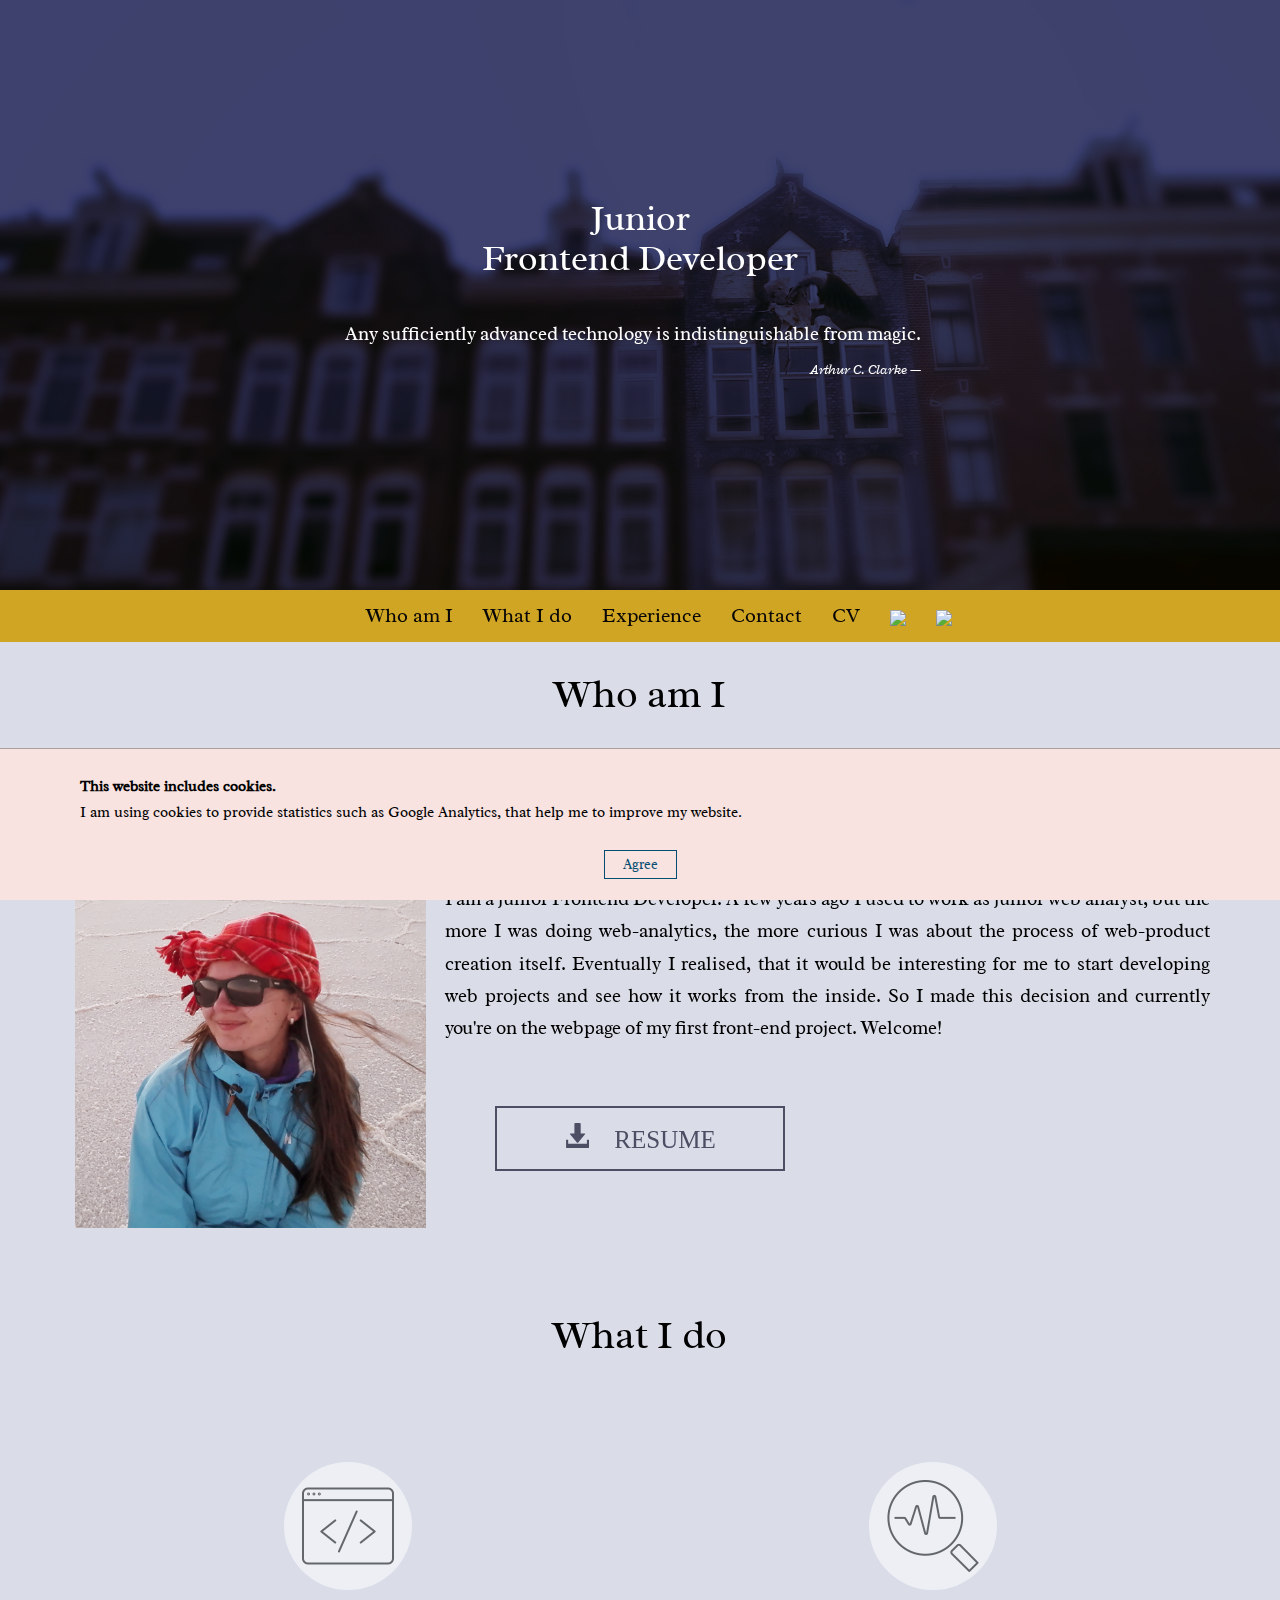
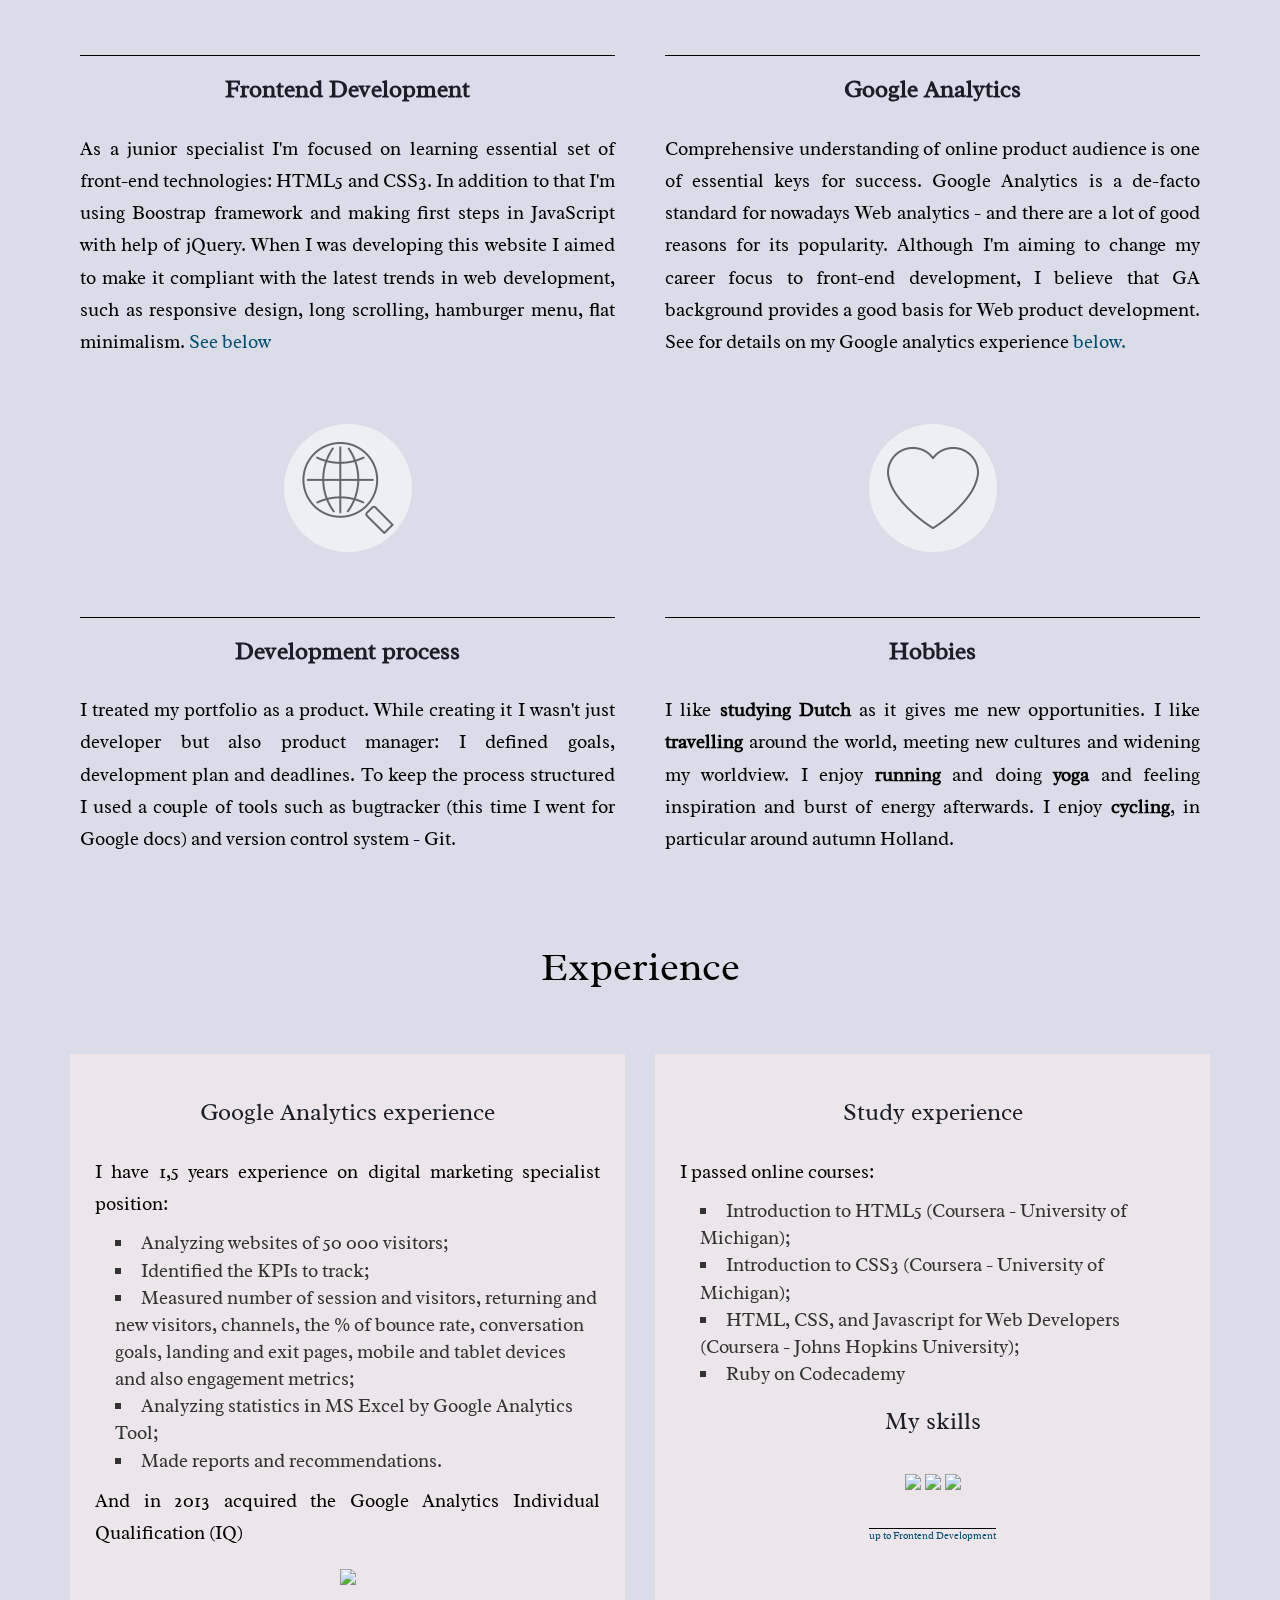
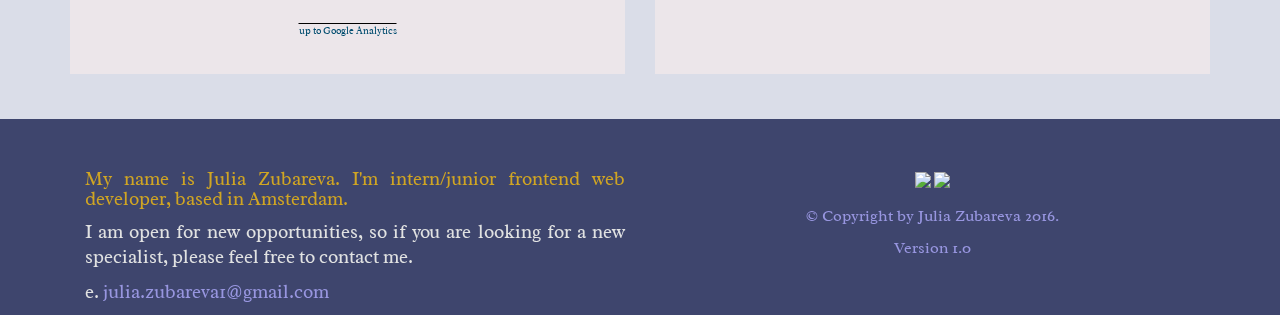
==== index.html @ 54cb864f "Renamed files to index.html and style.css" ====
<!DOCTYPE html>
<html lang="en-US"> 

<head>
  <meta charset="utf-8">
  <meta name="viewport" content="width=device-width, initial-scale=1">
  <meta http-equiv="X-UA-Compatible" content="IE=edge">
  <title>Julia Zubareva</title>
  
   <!-- *Latest compiled and minified CSS*  -->
  <link rel="stylesheet" href="https://maxcdn.bootstrapcdn.com/bootstrap/3.3.7/css/bootstrap.min.css" integrity="sha384-BVYiiSIFeK1dGmJRAkycuHAHRg32OmUcww7on3RYdg4Va+PmSTsz/K68vbdEjh4u" crossorigin="anonymous">
  <link rel="stylesheet" href="https://cdnjs.cloudflare.com/ajax/libs/bootstrap-social/5.0.0/bootstrap-social.css">
  <!-- <link href='https://fonts.googleapis.com/css?family=Sahitya:400,700' rel='stylesheet' type='text/css'> -->
<!--   <link href='https://fonts.googleapis.com/css?family=Handlee' rel='stylesheet' type='text/css'> -->
  <link href='https://fonts.googleapis.com/css?family=Radley' rel='stylesheet' type='text/css'>
<!--   <link href="https://fonts.googleapis.com/css?family=Roboto:300" rel="stylesheet"> -->
<!-- <link href="https://fonts.googleapis.com/css?family=PT+Serif" rel="stylesheet"> -->
  <!-- <link href='https://fonts.googleapis.com/css?family=Crafty+Girls' rel='stylesheet' type='text/css'> -->
  <link rel="stylesheet" href="css/style.css">

  <script src="https://ajax.googleapis.com/ajax/libs/jquery/3.1.1/jquery.min.js"></script>
  <script src="https://maxcdn.bootstrapcdn.com/bootstrap/3.3.7/js/bootstrap.min.js" integrity="sha384-Tc5IQib027qvyjSMfHjOMaLkfuWVxZxUPnCJA7l2mCWNIpG9mGCD8wGNIcPD7Txa" crossorigin="anonymous"></script>

  <script type="text/javascript">
    (function(i,s,o,g,r,a,m){i['GoogleAnalyticsObject']=r;i[r]=i[r]||function(){
    (i[r].q=i[r].q||[]).push(arguments)},i[r].l=1*new Date();a=s.createElement(o),
    m=s.getElementsByTagName(o)[0];a.async=1;a.src=g;m.parentNode.insertBefore(a,m)
    })(window,document,'script','https://www.google-analytics.com/analytics.js','ga');
    ga('create', 'UA-86669331-1', 'auto');
    ga('send', 'pageview');
  </script>

  <!-- Configure sticky header affix -->
  <script type="text/javascript">
    function setAffix() {
      $('#header').affix({
        offset: {
          top: function() {
            return $("#banner").outerHeight(true);
          }
        }
      });
    }

    $(document).ready(function() {
      setAffix();
    });
  </script>
  <script>
    // setting layout columns same height
$(document).ready(function(){
if($(‘#content’).height() > $(‘#sidebar’).height()) {
$(‘#sidebar’).height($(‘#content’).height());
} else {
$(‘#content’).height($(‘#sidebar’).height());
}
});
  </script>
</head>
<body data-spy="scroll" data-target=".navbar-wrapper" data-offset="0">

        <!-- banner start -->

<section class="banner" id="banner">
  <div class="outer-wrapper">
    <div class="inner-wrapper">       
      <img class="face" src="images/IMG_20150320_054854.jpg">
    </div>
    <div class="header-wrapper">
      <h1>Junior<br>Frontend Developer</h1><br>
      <blockquote class="blockquote-reverse">
        <p>Any sufficiently advanced technology is indistinguishable from magic.</p>
        <footer class="qoute"><cite>Arthur C. Clarke</cite></footer>
      </blockquote>
    </div>
  </div>
</div>
</section>

<!--banner end-->
<!--menu start-->
<!-- <nav> -->
<div class="menu navbar-wrapper">
<!-- <div class="container-fluid">
<div class="navwrapper"> -->
  <div class="navbar navbar-inverse" data-spy="affix" id="header">
    <div class="container">
      <div class="navbar-header">
        <button type="menu-button button" class="navbar-toggle" data-toggle="collapse" data-target=".navbar-collapse">
          <span class="icon-bar"></span>
          <span class="icon-bar"></span>
          <span class="icon-bar"></span>
        </button>
        <a class="navbar-brand" href="#aboutme"></a>
      </div> <!-- navbar-header end -->
      <div class="collapse navbar-collapse text-center">
        <ul class="nav navbar-nav">
          <li class="menuItem"><a href="#aboutme">Who am I</a></li>
          <li class="menuItem"><a href="#expertise">What I do</a></li>    
          <li class="menuItem"><a href="#skills">Experience</a></li>
        <!--   <li class="menuItem"><a href="#version">Revision</a></li> -->
          <li class="menuItem"><a href="#contact">Contact</a></li>
          <li class="menuItem"><a target="_blank" href="https://drive.google.com/file/d/0B-wsTDBLFzTGZWhwVUwyWUVBRFE/view?usp=sharing">CV</a></li>
          <li class="menuItem"><a target="_blank" href="https://nl.linkedin.com/in/julia-zubareva-6a508a44"><img src="images/1470757474_LinkedIn_social_media_corporate_logo._16px.png"></a></li>
          <li class="menuItem"><a target="_blank" href="https://www.github.com/JuliaKos"><img src="images/1470757496_Github_social_media_corporate_logo_16px.png"></a></li>
        </ul>
      </div> <!-- collapse navbar-collapse end -->
    </div> <!-- container end -->
  </div> <!-- navbar navbar-inverse end -->
  <div class="container-fluid"></div> 
</div> <!-- menu navbar-wrapper end -->

<!-- </nav> -->
        <!--menu end-->
        <!--about me start-->

<section class="aboutme">
  <div class="container">
    <div><a id="aboutme" name="aboutme"></a></div>
    <div>
      <h2>Who am I</h2>
    </div>
    <div class="row">
      <div class="avatar col-xs-12 col-sm-4 col-md-4 col-lg-4">
        <img src="images/Julia Zubareva_Fotor.jpg" alt="Avatar" class="img-circle topmar">
      <!--  <h3><b>Julia Zubareva</b></h3> -->
      </div> <!-- avatar end -->
      <div class="left col-xs-12 col-sm-12 col-md-12 col-lg-12">
        <div>
          <!-- <h3 class="subHeading"><strong>Junior Frontend Developer</strong></h3> -->
          <div class="none-justify">
            <span class="large-letter">M</span>
            <span class="capital-letter">y name is Julia Zubareva.</span>
            <br>
            <br>
            <p>I am a junior Frontend Developer. A few years ago I used to work as junior web analyst, but the more I was doing web-analytics, the more curious I was about the process of web-product creation itself. Eventually I realised, that it would be interesting for me to start developing web projects and see how it works from the inside. So I made this decision and currently you're on the webpage of my first front-end project.
Welcome!<br></p>
          </div>
        </div>
          <a class="bntDownload glyphicon glyphicon-download-alt" target="_blank" href="https://drive.google.com/file/d/0B-wsTDBLFzTGZWhwVUwyWUVBRFE/view?usp=sharing">&nbsp;Resume</a>
      </div> <!-- summary end -->
    </div> <!-- row end -->
</section> <!-- aboutme end -->

    <!--about me end-->
  <!--   *section skills* -->

<section class="expertise">
<!--   <div class="link"><a id="expertise" name="expertise"></a></div> -->
  <div class="container text-center">
    <div class="link"><a id="expertise" name="expertise"></a></div>
    <div>
    <h2>What I do</h2>
    <!-- <h3>Vision of my life</h3>
     <p>I admire at working in an international community. I haven’t got a clearly decision working in a startup or in a big company, but my aim for today is to take part in an interesting project and to get and improve professional skills with the whole enthusiasm which I save. I have got one life and I want to know more.</p> -->
    </div>
    <div class="expertise row">
      <div class="sidebar col-lg-6 col-md-6 col-sm-6 col-xs-12">
        <div class="introduction">
          <img src="images/WebDevelopment128px.png">
        </div>
        <div class="experticon">
          <h3 id="upDEV"><strong>Frontend Development</strong></h3>
          <p>As a junior specialist I'm focused on learning essential set of front-end technologies: HTML5 and CSS3. In addition to that I'm using Boostrap framework and making first steps in JavaScript with help of jQuery.
          When I was developing this website I aimed to make it compliant with the latest trends in web development, such as responsive design, long scrolling, hamburger menu, flat minimalism.
          <a href="#column2">See below</a></p>
        </div>
      </div>
      <div class="content col-lg-6 col-md-6 col-sm-6 col-xs-12">
        <div id="upGA" class="introduction">
          <img src="images/newexperience-128px.png">
        </div>
        <div class="experticon">
          <h3><strong>Google Analytics</strong></h3>
          <p>Comprehensive understanding of online product audience is one of essential keys for success. Google Analytics is a de-facto standard for nowadays Web analytics - and there are a lot of good reasons for its popularity. Although I'm aiming to change my career focus to front-end development, I believe that GA background provides a good basis for Web product development. See for details on my Google analytics experience<a href="#column1"> below.</a></p>
        </div>
      </div>
      <div class="sidebar col-lg-6 col-md-6 col-sm-6 col-xs-12">
        <div class="introduction">
          <img src="images/seo-7128px.png">
        </div>
        <div class="experticon">
          <h3><strong>Development process</strong></h3>
          <p>I treated my portfolio as a product. While creating it I wasn't just developer but also product manager: I defined goals, development plan and deadlines. To keep the process structured I used a couple of tools such as bugtracker (this time I went for Google docs) and version control system - Git.</p>
        </div>
      </div>
      <div class="content col-lg-6 col-md-6 col-sm-6 col-xs-12">
        <div class="introduction">
          <img src="images/healthcare128px.png">
        </div>
        <div class="experticon">
          <h3><strong>Hobbies</strong></h3>
          <p>
            I like <strong>studying Dutch</strong> as it gives me new opportunities.
            I like <strong>travelling</strong> around the world, meeting new cultures and widening my worldview. 
            I enjoy <strong>running</strong> and doing <strong>yoga</strong> and feeling inspiration and burst of energy afterwards.
            I enjoy <strong>cycling</strong>, in particular around autumn Holland.
        </p>
        </div>
      </div>
    </div>
  </div>
</section>

<section class="courses">
  <div class="container">
    <div class="link"><a id="skills" name="skills"></a>
    </div>
    <div class="">
      <h2>Experience</h2>
    </div>
    <div class="row eq-height">
      <div class="card col-lg-6 col-md-6 col-sm-12 col-xs-12">
        <div class="aims">
          <h3 id="column1">Google Analytics experience</h3>
          <p>I have 1,5 years experience on digital marketing specialist position:</p>
          <ul class="line2">
            <li>Analyzing websites of 50 000 visitors;</li>
            <li>Identified the KPIs to track;</li>
            <li>Measured number of session and visitors, returning and new visitors, channels, the % of bounce rate, conversation goals, landing and exit pages, mobile and tablet devices and also engagement metrics;</li>
            <li>Analyzing statistics in MS Excel by Google Analytics Tool;</li>
            <li>Made reports and recommendations.</li>
          </ul>
          <p>And in 2013 acquired the Google Analytics Individual Qualification (IQ)</p>
          <p class="text-center">
            <img src="images/ga.png" width="64px">
          </p>
          <p class="xx-small text-center"><a href="#upGA">up to Google Analytics</a></p>
        </div> <!-- aims end -->
      </div> 
      <div class="card col-lg-6 col-md-6 col-sm-12 col-xs-12">
        <div class="aims">
          <h3 id="column2">Study experience</h3>
          <p>I passed online courses:</p>
          <ul class="line2"> 
            <li>Introduction to HTML5 (Coursera - University of Michigan);</li>
            <li>Introduction to CSS3 (Coursera - University of Michigan);</li>
            <li>HTML, CSS, and Javascript for Web Developers (Coursera - Johns Hopkins University);</li>
            <li>Ruby on Codecademy</li>
          </ul>
        </div> <!-- aims end -->
        <div class="aims">
          <h3>My skills</h3>
          <p class="text-center">
            <!-- https://www.iconfinder.com/iconsets/logotypes -->
            <img src="images/1479872107_badge-html-5.svg" width="48px">
            <img src="images/1479872130_badge-css-3.svg" width="48px">
            <img src="images/Boostrap_logo.svg" width="48px">
          </p>
        </div> <!-- aims end -->
        <p class="xx-small text-center"><a href="#upDEV">up to Frontend Development</a></p>
      </div> <!-- card end -->
    </div> <!-- *row end -->
  </div>
  <div class="container-fluid">
    <div class="row">

      <div class="col-xs-12">
          <div class="thumbnail">
            <h2 class="slidetitle">For work I use:</h2>
            <div id="myCarousel" class="carousel slide" data-ride="carousel">
                   <!-- Indicators -->
                <ol class="carousel-indicators">
                    <li data-target="#myCarousel" data-slide-to="0" class="active"></li>
                    <li data-target="#myCarousel" data-slide-to="1" class=""></li>
                    <li data-target="#myCarousel" data-slide-to="2" class=""></li>
                    <li data-target="#myCarousel" data-slide-to="3" class=""></li>
                    <li data-target="#myCarousel" data-slide-to="4" class=""></li>
                    <li data-target="#myCarousel" data-slide-to="5" class=""></li>
                    <li data-target="#myCarousel" data-slide-to="6" class=""></li>
                    <li data-target="#myCarousel" data-slide-to="7" class=""></li>
                    <li data-target="#myCarousel" data-slide-to="8" class=""></li>
                    <li data-target="#myCarousel" data-slide-to="9" class=""></li>
                    <li data-target="#myCarousel" data-slide-to="10" class=""></li>
                    <li data-target="#myCarousel" data-slide-to="11" class=""></li>
                    <li data-target="#myCarousel" data-slide-to="12" class=""></li>
                    <li data-target="#myCarousel" data-slide-to="13" class=""></li>
                    <li data-target="#myCarousel" data-slide-to="14" class=""></li>
                </ol>

                   <!-- Wrapper for slides -->
                <div class="carousel-inner" role="listbox">
                  <div class="item">
                    <figure class="figure text-center">
                      <img src="images/1470864860_Google_2015_logo_64px.png" class="figure-img img-fluid">
                      <figcaption class="figure-caption">Search engine</figcaption>
                    </figure>
                  </div>
                <div class="item active">
                      <figure class="figure text-center">
                  <img src="images/1470864816_google-drive_48px.png"  class="figure-img img-fluid">
                  <figcaption class="figure-caption">Google drive</figcaption>
                  </figure>
                </div>
                <div class="item">
                      <figure class="figure text-center">
                  <img src="images/1470865209_android_robot_mobile_mood_emoji_happy_joke_tounge_64px.png"  class="figure-img img-fluid">
                  <figcaption class="figure-caption">Responsible Development</figcaption>
                  </figure>
                </div>
                <div class="item">
                    <figure class="figure text-center">
                      <img src="images/1470864947_5343_-_Google_Chrome_64px.png" class="figure-img img-fluid">
                      <figcaption class="figure-caption">Main Browser</figcaption>
                    </figure>
                  </div>
                  <div class="item">
                    <figure class="figure text-center">
                      <img src="images/1470865352_coursera-2048-black._64px.png">
                      <figcaption class="figure-caption">Coursera</figcaption>
                    </figure>
                  </div>
                  <div class="item">
                    <figure class="figure text-center">
                      <img src="images/1470865589_codecademy-2048-black_64px.png" class="figure-img img-fluid">
                      <figcaption class="figure-caption">Codecademy</figcaption>
                    </figure>
                  </div>
                  <div class="item">
                    <figure class="figure text-center">
                      <img src="images/1470865635_5392_-_W3C_64px.png" class="figure-img img-fluid">
                      <figcaption class="figure-caption">W3C</figcaption>
                    </figure>
                  </div>
                  <div class="item">
                    <figure class="figure text-center">
                      <img src="images/1470864385_github_64.png" class="figure-img img-fluid">
                      <figcaption class="figure-caption">GitHub</figcaption>
                    </figure>
                  </div>
                  <div class="item">
                    <figure class="figure text-center">
                      <img src="images/1470866863_5362_-_Microsoft_Messenger_64px.png" class="figure-img img-fluid">
                      <figcaption class="figure-caption">Slack</figcaption>
                    </figure>
                  </div>
                  <div class="item">
                    <figure class="figure text-center">
                      <img src="images/1470757248_5370_-_Meetup_64.png" class="figure-img img-fluid">
                      <figcaption class="figure-caption">IT Meetups</figcaption>
                    </figure>
                  </div>
                  <div class="item">
                    <figure class="figure text-center">
                      <img src="images/1470866731_5333_-_Stackoverflow_64.png" class="figure-img img-fluid">
                      <figcaption class="figure-caption">Stackoverflow</figcaption>
                    </figure>
                  </div>
                  <div class="item">
                    <figure class="figure text-center">
                      <img src="images/1470864168_social_windows_button_64px.png" class="figure-img img-fluid">
                      <figcaption class="figure-caption">OS Windows 7</figcaption>
                    </figure>
                  </div>
                  <div class="item">
                    <figure class="figure text-center">
                      <img src="images/1470939664_sublime-text_64px.png" class="figure-img img-fluid">
                      <figcaption class="figure-caption">Sublime</figcaption>
                    </figure>
                  </div>
                  <div class="item">
                    <figure class="figure text-center">
                      <img src="images/1470939773_genius_64px.png" class="figure-img img-fluid">
                      <figcaption class="figure-caption">Atom</figcaption>
                    </figure>
                  </div>
                  <div class="item">
                    <figure class="figure text-center">
                      <img src="images/1470973651_social_iconfinder+64px.png" class="figure-img img-fluid">
                      <figcaption class="figure-caption">Iconfinder</figcaption>
                    </figure>
                  </div>
              </div> <!-- Wrapper for slides end -->
              

                <!-- Left and right controls -->
                <a class="left carousel-control " href="#myCarousel" role="button" data-slide="prev">
                    <span class="glyphicon glyphicon-chevron-left text-dander" aria-hidden="true"></span>
                    <span class="sr-only">Previous</span>
                </a>
                <a class="right carousel-control" href="#myCarousel" role="button" data-slide="next">
                    <span class="glyphicon glyphicon-chevron-right" aria-hidden="true"></span>
                    <span class="sr-only">Next</span>
                </a>
              </div> <!-- carousel slide end -->
        </div><!-- thumbnail end -->
        </div>
  </div>
    </div>
  </div> <!-- container end -->
  <a id="experience" name="experience"></a>
</section>

<!-- *END SKILLS* -->
<!-- *WORK EXPERIENCE* -->

<section class="work">
  <div class="container">
    <div class="">
      <h2>Timeline</h2>
    </div> <!-- *page-header text-center* -->
    <div class="row center">
      <div class="tablet col-sm-10 col-md-10 col-md-offset-1">
        <ul class="timeline">
          <li class="open">
            <div class="timeline-date"><p>2012</p>
            </div>
            <div class="circle">
            </div>
            <div class="data">
          <details>
          <summary>
            <div class="timeline-title">
              <p>Title</p>
              <p class="glyphicon glyphicon-time"><small class="text-muted">August 2011</small></p>
            </div>
          </summary>
            <div class="text row open">
              <div class="">
                <p>Lorem ipsum dolor sit amet, consectetur adipiscing elit. Duis pharetra varius quam sit amet vulputate. 
                    Quisque mauris augue, molestie tincidunt condimentum vitae, gravida a libero. Aenean sit amet felis 
                    dolor, in sagittis nisi. Sed ac orci quis tortor imperdiet venenatis. Duis elementum auctor accumsan. 
                    Aliquam in felis sit amet augue.</p>
              </div> <!-- col-md-10 end -->
            </div> <!-- text row open end -->
          </details>
        </div>
          </li>
          <li class="open">
            <div class="timeline-date"><p>2013</p>
            </div>
            <div class="circle">
            </div>
            <div class="data">
          <details>
          <summary>
            <div class="timeline-title">
              <p>Title</p>
              <p class="glyphicon glyphicon-time"><small class="text-muted">August 2011</small></p>
            </div>
          </summary>
            <div class="text row open">
              <div class="">
                <p>Lorem ipsum dolor sit amet, consectetur adipiscing elit. Duis pharetra varius quam sit amet vulputate. 
                    Quisque mauris augue, molestie tincidunt condimentum vitae, gravida a libero. Aenean sit amet felis 
                    dolor, in sagittis nisi. Sed ac orci quis tortor imperdiet venenatis. Duis elementum auctor accumsan. 
                    Aliquam in felis sit amet augue.</p>
              </div> <!-- col-md-10 end -->
            </div> <!-- text row open end -->
          </details>
        </div>
          </li>
          <li class="open">
            <div class="timeline-date"><p>2014</p>
            </div>
            <div class="circle">
            </div>
            <div class="data">
          <details>
          <summary>
            <div class="timeline-title">
              <p>Lorem ipsum</p>
              <p class="glyphicon glyphicon-time"><small class="text-muted">1 year and 6 months</small></p>
            </div>
          </summary>
            <div class="text row open">
              <div class="">
                <p>Lorem ipsum dolor sit amet, consectetur adipiscing elit. Duis pharetra varius quam sit amet vulputate. 
                    Quisque mauris augue, molestie tincidunt condimentum vitae, gravida a libero. Aenean sit amet felis 
                    dolor, in sagittis nisi. Sed ac orci quis tortor imperdiet venenatis. Duis elementum auctor accumsan. 
                    Aliquam in felis sit amet augue.
                </p>
              </div> <!-- col-md-10 end -->
            </div> <!-- text row open end -->
          </details>
        </div>
          </li>
          <li class="open">
            <div class="timeline-date"><p>2015</p>
            </div>
            <div class="circle">
            </div>
            <div class="data">
          <details>
          <summary>
            <div class="timeline-title">
              <p>Title</p>
              <p class="glyphicon glyphicon-time"><small class="text-muted">August 2011</small></p>
            </div>
          </summary>
            <div class="text row open">
              <div class="">
                <p>Lorem ipsum dolor sit amet, consectetur adipiscing elit. Duis pharetra varius quam sit amet vulputate. 
                    Quisque mauris augue, molestie tincidunt condimentum vitae, gravida a libero. Aenean sit amet felis 
                    dolor, in sagittis nisi. Sed ac orci quis tortor imperdiet venenatis.Duis elementum auctor accumsan. 
                    Aliquam in felis sit amet augue.</p>
              </div> <!-- col-md-10 end -->
            </div> <!-- text row open end -->
          </details>
        </div>
          </li>
        </ul>
      </div> <!-- col-md-10 col-md-offset-1 end -->
    </div> <!-- row end-->
  </div>  <!-- container end     -->  
</section> <!-- work end -->



<!-- SECTION WORK END -->
<!-- VERSION 1.0 -->

<section class="version">
  <div class="container">
    <div class="link"><a id="version" name="version"></a></div>
    <div class="">
      <h2>Road map</h2>
    </div>
    <div class="row">
      <div class="clearfix col-lg-6 col-md-6 col-sm-12 col-xs-12">
        <div class="">
          <h3>My plan to the nearest versions:</h3>
        </div>
        <div class="">
            <ul class="line1">
              &nbsp;<li>To make full-screen responsive background image;</li></ul>
            <ul class="line1">
              &nbsp;<li>To fix the menu in the mobile and tablet devices:</li></ul>
            <ul class="line2">
              &nbsp;<li>the button should be stay on the top of the page but the line of the menu after top background image should be removed;</li>
              <li>to make full-screen navigation scope after selecting 'menu' button;</li>
              <li>after selecting 'menu'button it should be toggled on another sign (for example, christcross - http://www.w3schools.com/);</li>
              <li>the scrolling of all sections should be changed:</li>
              <li>the whole sections can be scrolled on the one fixed full-screen background;&nbsp;or&nbsp;</li></ul>
        </div>
      </div> <!-- clearfix end -->
      <div class="clearfix col-lg-6 col-md-6 col-sm-12 col-xs-12">
        <div>
            <ul class="line2"></li>to remove the scroll of sections and make one section-one color;</li></ul>
            <ul>
              <li class="line1">To make every section fixed on there own place with inside scrolling (the quantities of the text is more then fullscreen section). And after that the toggle to another section will be only after the section over;</li></ul>
            <ul>
              <li class="line1">To make one version without using Bootstrap;</li></ul>
            <ul>
              <li class="line1">To find comfort colors of the page;</li>
            </ul>
        </div> <!-- aims end -->
      </div> <!-- clearfix end -->
    </div> <!-- *row end -->
  </div> <!-- container end -->
</section> <!-- version end -->

<!-- VERSION END -->
<!-- FOOTER START -->

<!-- <footer>
  <div class="container">
    <div class=""> 
      <h2 id="contact"><a name="contact"></a></h2> 
    </div>
    <div class="row follow-me text-center">                    
      <ul class="follow">
        <li class="social"><a target="_blank" href="https://nl.linkedin.com/in/julia-zubareva-6a508a44"><img src="images/1479501584_social_media_logo_linkedin.png"></a></li>
        <li class="social"><a target="_blank" href="https://www.github.com/JuliaKos"><img src="images/1479501615_social_media_logo_github.png"></a></li>
      </ul>
    </div>
  <div class="footertext text-center">
    <span>&copy; Copyright by Julia Zubareva 2016<br></span>
    <span>Version 1.0</span>
  </div>
  </div>
</footer> -->

<footer>
  <div class="container">
    <a id="contact" name="contact"></a>
    <div class="about col-xs-12 col-md-6 col-lg-6">
      <h4>My name is Julia Zubareva. I'm intern/junior frontend web developer, based in Amsterdam.</h4>
        <p>I am open for new opportunities, so if you are looking for a new specialist, please feel free to contact me.</p>
        <p>e. <a href="mailto:julia.zubareva1@gmail.com">julia.zubareva1@gmail.com</a><br></p>
    </div>
    <div class="row text-center follow-me col-xs-12 col-md-6 col-lg-6">                    
      <ul class="follow">
        <li class="social"><a target="_blank" href="https://nl.linkedin.com/in/julia-zubareva-6a508a44"><img src="images/1479501584_social_media_logo_linkedin.png"></a></li>
        <li class="social"><a target="_blank" href="https://www.github.com/JuliaKos"><img src="images/1479501615_social_media_logo_github.png"></a></li>
      </ul>
          <p class="text-center"><small>&copy; Copyright by Julia Zubareva 2016.<br>Version 1.0</small></p>
    </div>
  </div>
</footer>
    <!--footer end-->

<div class="cookie_message">
  <div class="container">
    <div class="cookie row">
      <div class="col12">
       <!--  <a class="buttonGA">Agree</a> -->
        <p class="textcookie"><strong>This website includes cookies.</strong><br>I am using cookies to provide statistics such as Google Analytics,  that help me to improve my website.</p>
      </div>
      <div class="buttoncookie text-center">
        <a class="buttonGA">Agree</a>
      </div>
    </div> <!-- cookie row end -->
  </div><!--  container end -->
</div> <!-- cookie_message end -->

<script type="text/javascript">
  function setCookie(cname, cvalue, exdays) {
    var d = new Date();
    d.setTime(d.getTime() + (exdays * 24 * 60 * 60 * 1000));
    var expires = "expires="+ d.toUTCString();
    document.cookie = cname + "=" + cvalue + ";" + expires + ";path=/";
  }

  function getCookie(cname) {
    var name = cname + "=";
    var ca = document.cookie.split(';');
    for(var i = 0; i <ca.length; i++) {
        var c = ca[i];
        while (c.charAt(0)==' ') {
            c = c.substring(1);
        }
        if (c.indexOf(name) == 0) {
            return c.substring(name.length,c.length);
        }
    }
    return "";
  }

  if (getCookie("hideDisclaimer") == "true") {
    $(".cookie_message").hide();
  }
 
  $(".buttonGA").on('click', function() {
    var cookieMessage = $('.cookie_message');
    cookieMessage.hide();
    setCookie("hideDisclaimer", true, 365 * 3);
  });

  $(".nav a").click(function () {
    $('.navbar-collapse').collapse('hide');
});
</script>

</body>
</html>
---- css/style.css ----
body {
    margin: 0px;
/*	font-family: 'Sahitya', serif;*/
/*    font-family: 'Handlee', cursive;*/
   font-family: 'Radley', serif;
 /*  font-family: 'Roboto', sans-serif;*/
 /*  font-family: 'PT Serif', serif;*/
/*font-family: 'Crafty Girls', cursive;*/
	/*position: relative;*/
     /*-ms-overflow-style: none;  // IE 10+
    overflow: -moz-scrollbars-none;  // Firefox
 */
  
}

section{
  
    height: 100%;
    background:#dadde8;
 }

.aboutme{
    padding-top: 30px;
}

p{
    line-height: 1.7;
    font-size: 19px;
    color: #000000;
    text-align:justify;
}


*{
	margin:0px;
	box-sizing: border-box;
}

.link{
    display:flex;
    height:80px;
}

.banner{
    padding:0px;
}

.outer-wrapper{
	overflow: hidden;
    margin: 0px auto;
    /*background: #CACACA;*/
/*    background-color: #b13228;
*/  background-color: #3e456d;
    background-size: contain;
    background-repeat: no-repeat;
    position: relative;
    padding:0px;
    display:table;
    width:100%;
}

.inner-wrapper{
    background-repeat: no-repeat;
    background-size: contain;
    width: 100%;
    mix-blend-mode: multiply;
}

.header-wrapper{
    color:#FFFFFF;
    margin: 0px;
    padding:10px;
    color: #FFFFFF;
    position: absolute;
    text-align: center;
    top: 50%;
    left: 50%;
    margin-right: -20%;
    transform: translate(-50%, -50%);
}

.header-wrapper p{
    color: #FFFFFF;
}

.qoute{
    color:#FFFFFF;
    background: transparent;
}

.blockquote-reverse{
    border-right:none;
}

.face{
    width: 100%;
}

h1{
    text-align: center;
}

h2{
    display: table;
    padding-bottom: 50px;
    margin: 0px auto;
    color: #000;
    font-size: 40px;
}

h3{
    margin-bottom: 30px;
    text-align: center;
    color: #1c1d27;
}

/*Bootstrap has another *a* color*/
a {
    color: #034e70;
    font-weight: 500;
}

.menu {
    margin-top: 0px;
    position: static;
    left: 0px;
    right: 0px;
}

.navbar-inverse {
    border-radius: 0%;
    border-color: #d0a523;
    background-color: #d0a523;
    }

.navbar-inverse .navbar-nav>.active>a, .navbar-inverse .navbar-nav>.active>a:focus, .navbar-inverse .navbar-nav>.active>a:hover{
    background-color:#3e456d;
    opacity:0.9;
    color:#FFFFFF;
}

.navbar-inverse .navbar-nav>li>a {
    color:#080606;
    font-size: 20px;
}

.navbar-wrapper{
    position: relative;
    top: 0px;
    z-index: 15;
    margin-left:0px;
    margin-right: 0px;
}

.navbar-nav {
    float: right;
    line-height: 1.3em;
    font-size: 17px;
}

.navbar-inverse .navbar-collapse{
    margin-right: 20%;
    border-color:transparent;

}

.nav>li {  /*Bootstrap*/
    top:13%; 
}

.menuItem{
    word-spacing: 20%;
}

ul.nav{
    text-align: center;
}

.affix{
    top: 0;
    width: 100%;
    transform: translate3d(0,0,0);
}

.affix + .container-fluid {
    padding-top: 50px; 
    display: block;
}

.navbar{
	margin-bottom: 0px;
}

/*navbar end*/

.subHeading{
    text-align: center;
}

.large-letter{
    font-size:3.1em;
    color:#b81527;
}

.none-justify{
    text-align: initial;
    margin-bottom: 60px;
}

.capital-letter{
    text-transform: uppercase;
    font-weight: 800;
}

.left{
    float: none;
    font-size: 20px;
    padding-left: 15px; 
}

.avatar{
    top: 25px;
    text-align: center;
    padding:0px;
}

.img-circle{
	width: 90%;	
    border-radius: 0%;
    padding-bottom: 30px; 
}

/*Button Start*/

.bntDownload {
    padding: 16px 2px;
    margin-top: 40px;
    text-align:center;
    display:block;
    height: 65px;
    width: 290px;
    cursor:pointer;
    font-size:25px;
    border: 2px solid #4c4e64;
    text-transform: uppercase;
    -webkit-transition: background 0.05s linear;
    -moz-transition: background 0.05s linear;
    -o-transition: background 0.05s linear;
    transition: background 0.05s linear;
    background-size:1px 200px;
    transition: all .05s linear;
    margin: 0 auto;
    color: #4c4e64;
}

.bntDownload:active {
  border-color: #338eB0;
}

a:hover {
    text-decoration: none;
}

a:focus {
    text-decoration: none;
}

/**Button End**/
/*Expertise start*/


.introduction{
    display: inline-block;
/*    background-color: #e8a872;
    background-color: #f18563;*/
    background-color: #f6f8fb;
    border-radius: 50%;
    margin: 55px;
    opacity: 0.7;
}

.experticon{
    border-top: 1px solid #000;
    margin: 10px;
}

/*Expertise END*/
/*Skills-courses starts*/

.courses{
    overflow: hidden;
    padding-bottom: 30px;
}

.card{
    margin: 15px;
    padding: 25px;
    background: rgba(246, 235, 235, 0.64);
}

.ga-QI{
    margin-left: 40px;
}

.eq-height {
  display: -webkit-box;
  display: -webkit-flex;
  display: -ms-flexbox;
  display: flex;
  flex-direction: row;
}

/*Road map starts*/
.version{
    display: none;
    font-size: 20px;
    background: linear-gradient(to bottom, rgba(63, 85, 139, 0.2), #e2e2e2 );
}

.line2{
    list-style-type: square;
    list-style-position:inside;
    padding-left: 20px;
    font-size: 19px;
}

.line1{
    list-style-type: circle;
    list-style-position:outside;
    padding-left: 20px;
}

.xx-small{
    font-size: 10px;
    text-decoration: overline;
    padding-top: 20px;
}

.work{
    background: linear-gradient(to bottom, rgba(63, 85, 139, 0.2), #686666);
    margin:0px;
    width: 100%;
    display: none; 
}

.thumbnail{
    background:none;
    border:none;
    padding:0px;
}

figure{
    height:220px;
    width:220px;
    margin:0 auto;
}

figure img{
    width: 50%;
    height: 50%;
}

.container-fluid{
    padding:0px;
    display: none;
}

.carousel-control.right{
    background-image: none;
}

.carousel-control.left{
    background-image: none;
}

.carousel-indicators{
    font-size: 2px;
    z-index: 1;
}

.slidetitle{
    margin-top: 70px;
}

/*ROAD MAP END*/
/*START TINMELINE*/

.timeline {
    list-style: none;
    padding: 1px 0;
    margin-left: 100px;
}

ul.timeline li .timeline-date {
    float: left;
    padding: 10px 15px 10px 10px;
    margin-top: 10px;
    margin-left: -115px;
    font-size: 15px;
    width: 110px;
    text-align: center;
    /*background: #4da199; */
    background: linear-gradient(to bottom, #17aa9d, rgba(23, 170, 157, 0.61));
    color: #fff;
}

ul{
    list-style-type: none;
}

ul.timeline li .circle {
    float: left;
    margin: 20px 0;
    margin-left: -14px;
    width: 20px;
    height: 20px;
    border: 4px solid #FFFFFF;
    border-radius: 50%;
    background-color: #d5d5d5;
    list-style-type: none;
}

.text-muted{
    color: #fed14b;
}

ul.timeline li .data {
    background: rgba(19, 152, 148, 0.36);
    margin: 10px 0px 10px 20px;
    border-left: 10px solid;
    padding: 18px 20px;
    font-size: 16px;
    -webkit-box-shadow: 0px 3px 3px -3px solid #ccc;
    box-shadow: 0px 3px 3px -3px solid #ccc;
    border-radius: 3px;
    border-left-color: #fed14b; 
}
.timeline-title{
    padding-left: 20px;
    font-weight: bold;
}
ul.timeline li .data .timeline-title {
    cursor: pointer;
    color: #777;
    font-size: 18px;
}
ul.timeline li .data .text {
  /*  display: none;*/
    margin-top: 15px;
    font-size: 14px;
}
ul.timeline li.open:hover .circle {
    background-color: rgb(233, 125, 100);
    box-shadow: 0px 2px 6px -3px rgba(68, 68, 68, 0.5);
}
/*END TIMELINE*/

/* FOOTER*/

footer {
    background: linear-gradient(to bottom, rgba(19, 152, 148, 0.36), #17aa9d);
    background: #3e456d;

}

footer div{
    padding-top: 20px;
}

.about h4{
    color:rgb(208, 165, 35);
    font-size: 19px;
    text-align: justify;
}

.about{
    float: left;
}

.about a{
    color: #9896e0;
}

.about p{
    color:#e1e2e2;
    line-height: 25px;
}
.follow-me{
    float: right;
    list-style-type:none;
    padding-bottom: 15px;
    padding-left: 0px;
    margin-top: 10px;
}

.social{
    display: inline-block;
}

.follow-me p{
    color: #9896e0;
}

.follow{
    padding-left: 0px;
}

   
/**END FOOTER**/

/***COOKIE_MESSAGE START***/

.cookie_message {
    background-color: #f9e3e1;
    border-top: 1px solid rgba(0,0,0,0.3);
    position: fixed;
    padding: 5px 25px 5px 25px;
    bottom: 0;
    width: 100%;
    z-index: 999999999;
}

.cookie_message .button {
    margin: 0 0 10px 10px;
}

.textcookie{
    font-size:15px;
}

.cookie{
    margin:20px 10px;
}

.buttonGA{
    font-size: 14px;
    padding: 5px 18px;
    margin: 5px 0px;
/*    float: right;*/
    background: transparent;
    border: 1px solid;
}

.buttoncookie{
    margin-top: 30px;
}

.cookie_message::after{
    visibility: none;
}

/********** Medium devices only **********/

@media screen and (min-width: 768px) and (max-width: 1199px) {

.tablet{
    margin-left: 9%;
}

.navbar-inverse .navbar-collapse {
    margin-right: 0%;
    transform: translate(-5%, 0%);
    width: 770px;
}
}

/********** Extra small devices only **********/
@media screen and (max-width: 767px) {

.header-wrapper p{
    font-size:10px;
    margin-top:-10px;
}

h1{
    bottom: 65%;
    left: 50%;
    font-size: 15px;
}

.navbar-inverse{
    background-color: transparent;
    border-color: transparent;
}

.navbar-wrapper{
    position:absolute;
}

.navbar-collapse ul{
    position: fixed;
    margin: 0px auto;
    height: 100vh;
    width:100%;
    border:none;
    background: #f18563;
/*    background: linear-gradient(to bottom, #034e70, #17aa9d);
*/}

.navbar-toggle {
    position: fixed;
    top: 0px;
    right: 0px;    
    background-color: #333;
    border-radius: 4px;
}

.navbar-nav{
    width: 100%;
    left: 0;
    background: #eeeeee;
}


.eq-height{
    display: table-cell;
}

.card{
    margin:0px 0px 15px 0px;
}

.subHeading{
    margin-top: 20px;
}

ul.timeline li .timeline-date{
    margin-left: 0px;
}

.timeline{
    margin-left: 0px;
}
}


@media screen and (max-width: 767px) and (min-width: 480px){

.avatar{
        width: 33%;
}
}


/**Super extra small devices Only (e.g. iPhone 4)**/
@media screen and (max-width: 479px){
    h1{
    bottom: 55%;
}
}
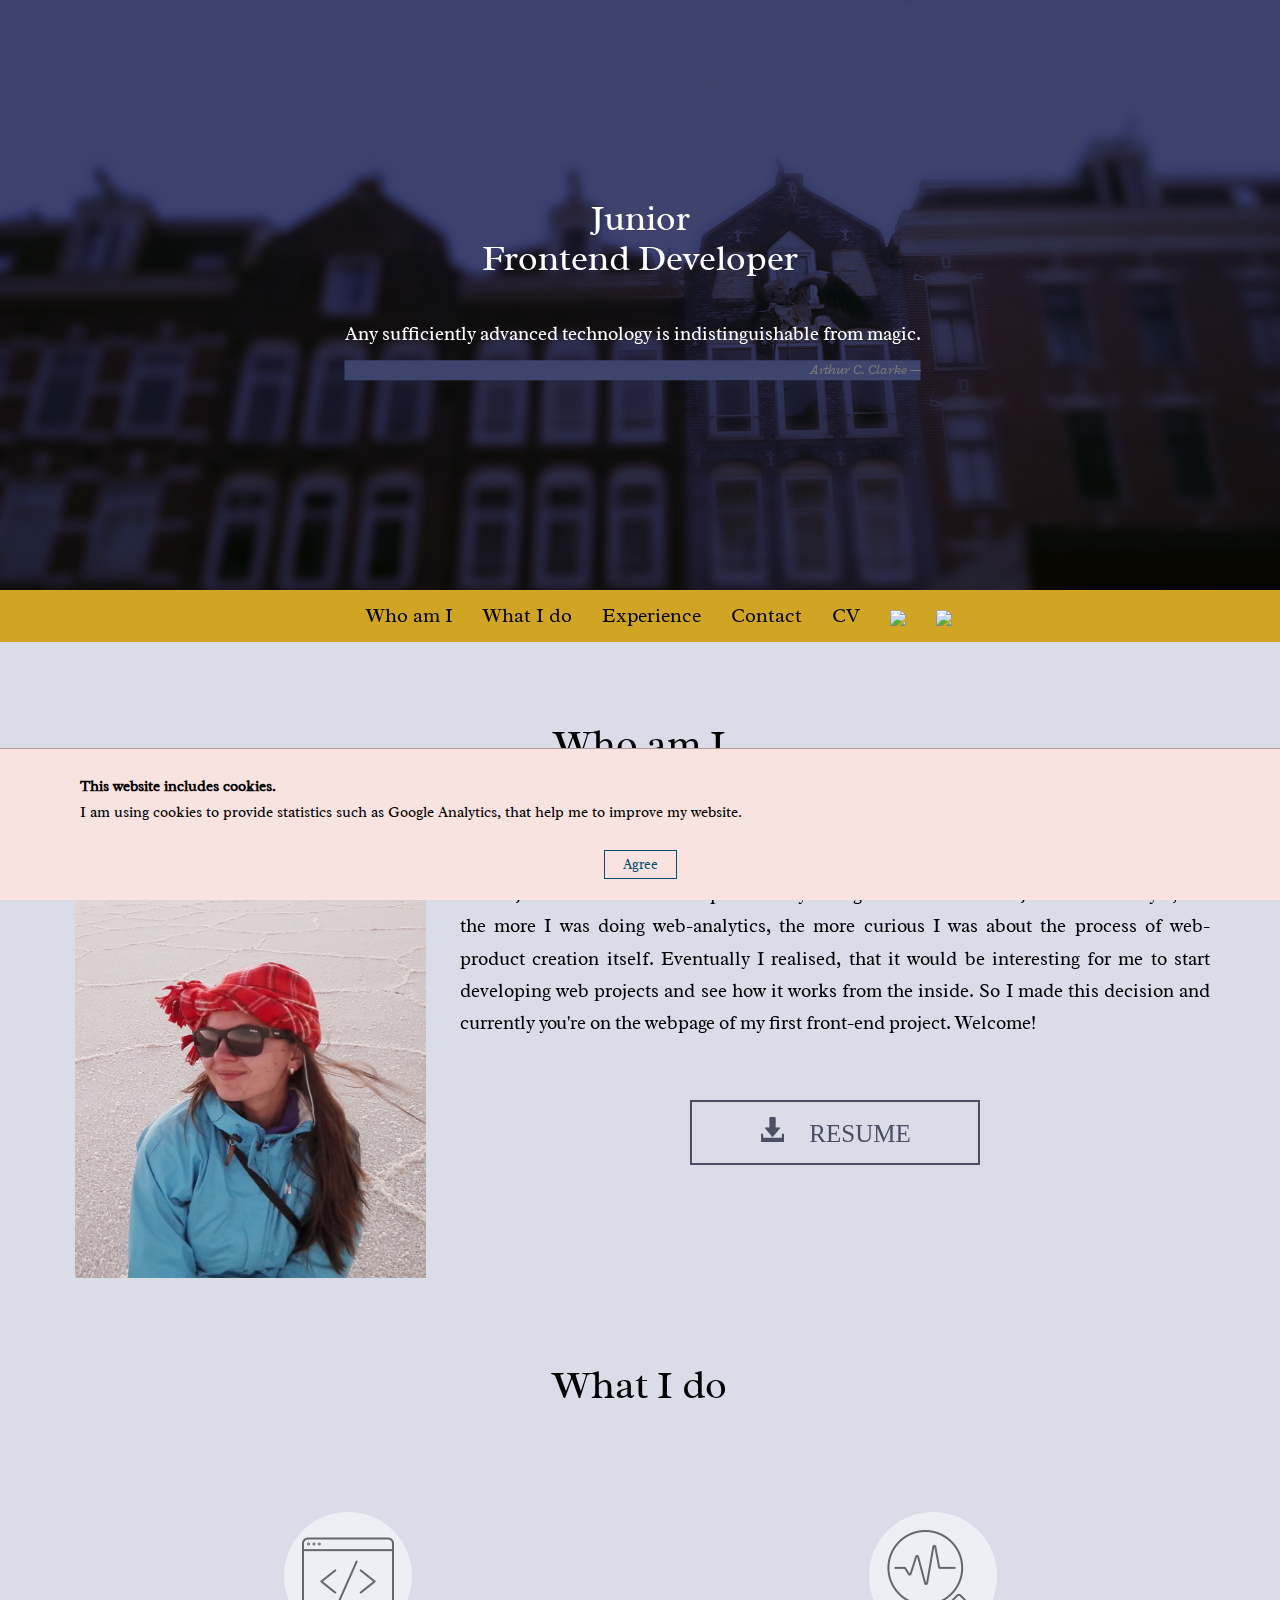
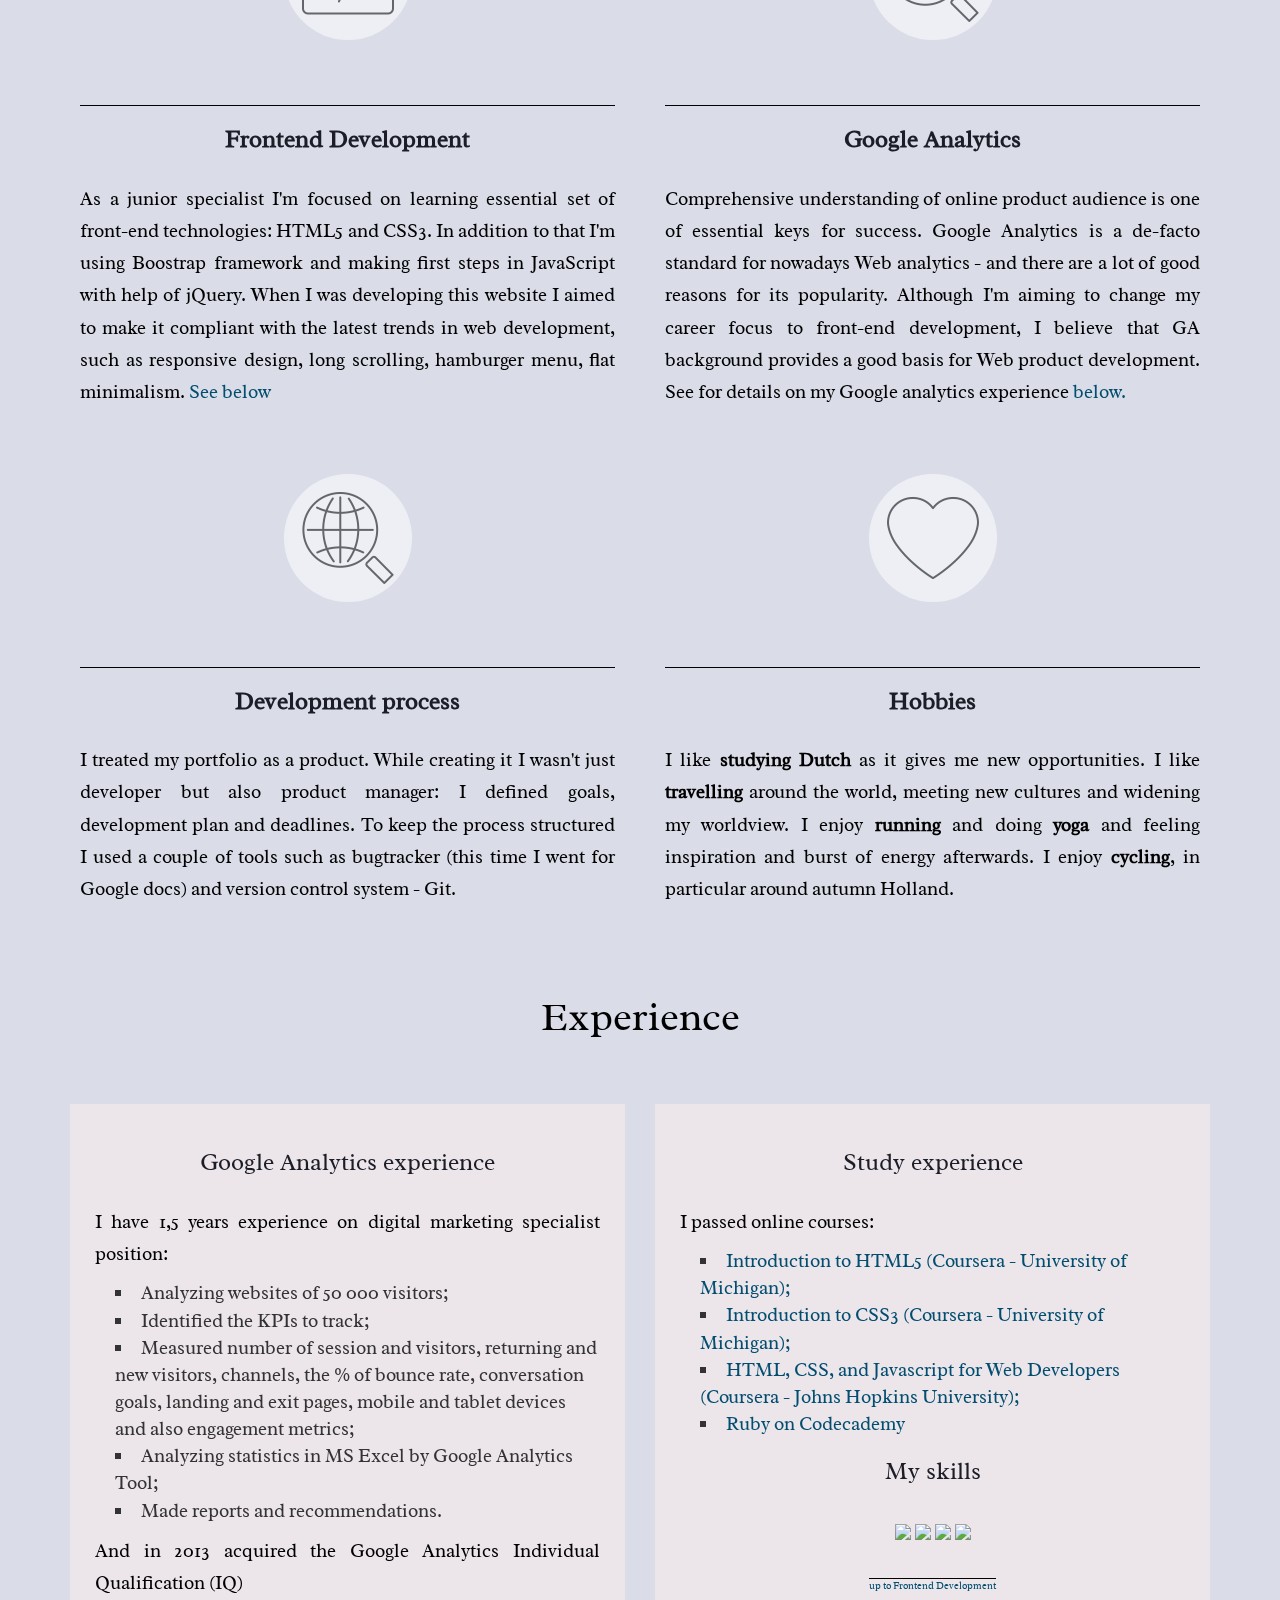
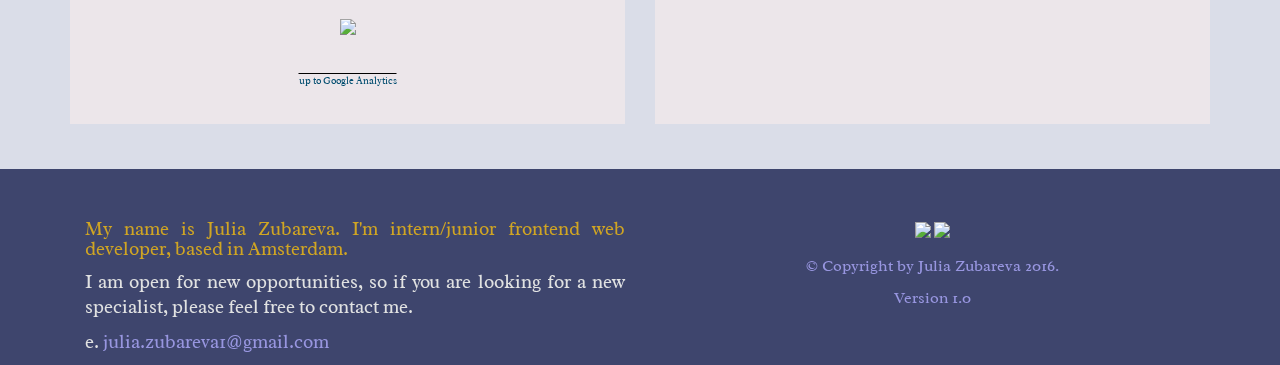
==== commit 29a1697f: "Update index.html" ====
--- a/index.html
+++ b/index.html
@@ -1,6 +1,5 @@
 <!DOCTYPE html>
 <html lang="en-US"> 
-
 <head>
   <meta charset="utf-8">
   <meta name="viewport" content="width=device-width, initial-scale=1">
@@ -10,17 +9,13 @@
    <!-- *Latest compiled and minified CSS*  -->
   <link rel="stylesheet" href="https://maxcdn.bootstrapcdn.com/bootstrap/3.3.7/css/bootstrap.min.css" integrity="sha384-BVYiiSIFeK1dGmJRAkycuHAHRg32OmUcww7on3RYdg4Va+PmSTsz/K68vbdEjh4u" crossorigin="anonymous">
   <link rel="stylesheet" href="https://cdnjs.cloudflare.com/ajax/libs/bootstrap-social/5.0.0/bootstrap-social.css">
-  <!-- <link href='https://fonts.googleapis.com/css?family=Sahitya:400,700' rel='stylesheet' type='text/css'> -->
-<!--   <link href='https://fonts.googleapis.com/css?family=Handlee' rel='stylesheet' type='text/css'> -->
   <link href='https://fonts.googleapis.com/css?family=Radley' rel='stylesheet' type='text/css'>
-<!--   <link href="https://fonts.googleapis.com/css?family=Roboto:300" rel="stylesheet"> -->
-<!-- <link href="https://fonts.googleapis.com/css?family=PT+Serif" rel="stylesheet"> -->
-  <!-- <link href='https://fonts.googleapis.com/css?family=Crafty+Girls' rel='stylesheet' type='text/css'> -->
   <link rel="stylesheet" href="css/style.css">
 
+<!--   JavaScript -->
   <script src="https://ajax.googleapis.com/ajax/libs/jquery/3.1.1/jquery.min.js"></script>
   <script src="https://maxcdn.bootstrapcdn.com/bootstrap/3.3.7/js/bootstrap.min.js" integrity="sha384-Tc5IQib027qvyjSMfHjOMaLkfuWVxZxUPnCJA7l2mCWNIpG9mGCD8wGNIcPD7Txa" crossorigin="anonymous"></script>
-
+<!-- GA code -->
   <script type="text/javascript">
     (function(i,s,o,g,r,a,m){i['GoogleAnalyticsObject']=r;i[r]=i[r]||function(){
     (i[r].q=i[r].q||[]).push(arguments)},i[r].l=1*new Date();a=s.createElement(o),
@@ -56,33 +51,40 @@
 }
 });
   </script>
+<!-- Google Tag Manager -->
+<script>(function(w,d,s,l,i){w[l]=w[l]||[];w[l].push({'gtm.start':
+new Date().getTime(),event:'gtm.js'});var f=d.getElementsByTagName(s)[0],
+j=d.createElement(s),dl=l!='dataLayer'?'&l='+l:'';j.async=true;j.src=
+'https://www.googletagmanager.com/gtm.js?id='+i+dl;f.parentNode.insertBefore(j,f);
+})(window,document,'script','dataLayer','GTM-W73W3NL');</script>
+<!-- End Google Tag Manager -->
 </head>
+
+
 <body data-spy="scroll" data-target=".navbar-wrapper" data-offset="0">
-
-        <!-- banner start -->
-
+<!-- Google Tag Manager (noscript) -->
+<noscript><iframe src="https://www.googletagmanager.com/ns.html?id=GTM-W73W3NL"
+height="0" width="0" style="display:none;visibility:hidden"></iframe></noscript>
+<!-- End Google Tag Manager (noscript) -->
+<!-- BANNER START-->
 <section class="banner" id="banner">
   <div class="outer-wrapper">
     <div class="inner-wrapper">       
       <img class="face" src="images/IMG_20150320_054854.jpg">
-    </div>
+    </div> <!-- inner-wrapper end -->
     <div class="header-wrapper">
       <h1>Junior<br>Frontend Developer</h1><br>
-      <blockquote class="blockquote-reverse">
+        <blockquote class="blockquote-reverse">
         <p>Any sufficiently advanced technology is indistinguishable from magic.</p>
-        <footer class="qoute"><cite>Arthur C. Clarke</cite></footer>
-      </blockquote>
-    </div>
-  </div>
-</div>
+        <footer><cite>Arthur C. Clarke</cite></footer>
+        </blockquote>
+    </div> <!--header-wrapper end-->
+  </div> <!--outer-wrapper end-->
 </section>
-
-<!--banner end-->
-<!--menu start-->
-<!-- <nav> -->
-<div class="menu navbar-wrapper">
-<!-- <div class="container-fluid">
-<div class="navwrapper"> -->
+<!--BANNER END-->
+
+<!--MENU START-->
+<div class="navbar-wrapper">
   <div class="navbar navbar-inverse" data-spy="affix" id="header">
     <div class="container">
       <div class="navbar-header">
@@ -96,95 +98,89 @@
       <div class="collapse navbar-collapse text-center">
         <ul class="nav navbar-nav">
           <li class="menuItem"><a href="#aboutme">Who am I</a></li>
-          <li class="menuItem"><a href="#expertise">What I do</a></li>    
+          <li class="menuItem"><a href="#expertise">What I do</a></li>  
           <li class="menuItem"><a href="#skills">Experience</a></li>
-        <!--   <li class="menuItem"><a href="#version">Revision</a></li> -->
           <li class="menuItem"><a href="#contact">Contact</a></li>
           <li class="menuItem"><a target="_blank" href="https://drive.google.com/file/d/0B-wsTDBLFzTGZWhwVUwyWUVBRFE/view?usp=sharing">CV</a></li>
-          <li class="menuItem"><a target="_blank" href="https://nl.linkedin.com/in/julia-zubareva-6a508a44"><img src="images/1470757474_LinkedIn_social_media_corporate_logo._16px.png"></a></li>
-          <li class="menuItem"><a target="_blank" href="https://www.github.com/JuliaKos"><img src="images/1470757496_Github_social_media_corporate_logo_16px.png"></a></li>
+          <li class="menuItem"><a target="_blank" href="https://nl.linkedin.com/in/julia-zubareva-6a508a44">
+            <img class="menuicon" src="images/LinkedIn_logo.svg"></a></li>
+          <li class="menuItem"><a target="_blank" href="https://www.github.com/JuliaKos">
+            <img class="menuicon" src="images/social-github.svg"></a></li>
         </ul>
       </div> <!-- collapse navbar-collapse end -->
     </div> <!-- container end -->
   </div> <!-- navbar navbar-inverse end -->
   <div class="container-fluid"></div> 
 </div> <!-- menu navbar-wrapper end -->
-
-<!-- </nav> -->
-        <!--menu end-->
-        <!--about me start-->
-
-<section class="aboutme">
+<!--MENU END-->
+
+<!--SECTION ABOUTME START -->
+<section class="">
   <div class="container">
-    <div><a id="aboutme" name="aboutme"></a></div>
-    <div>
-      <h2>Who am I</h2>
-    </div>
+    <div class="link"><a id="aboutme" name="aboutme"></a></div>
+    <div><h2>Who am I</h2></div>
     <div class="row">
       <div class="avatar col-xs-12 col-sm-4 col-md-4 col-lg-4">
         <img src="images/Julia Zubareva_Fotor.jpg" alt="Avatar" class="img-circle topmar">
-      <!--  <h3><b>Julia Zubareva</b></h3> -->
       </div> <!-- avatar end -->
-      <div class="left col-xs-12 col-sm-12 col-md-12 col-lg-12">
-        <div>
-          <!-- <h3 class="subHeading"><strong>Junior Frontend Developer</strong></h3> -->
+      <div class="right col-xs-12 col-sm-8 col-md-8 col-lg-8">
           <div class="none-justify">
             <span class="large-letter">M</span>
             <span class="capital-letter">y name is Julia Zubareva.</span>
             <br>
-            <br>
             <p>I am a junior Frontend Developer. A few years ago I used to work as junior web analyst, but the more I was doing web-analytics, the more curious I was about the process of web-product creation itself. Eventually I realised, that it would be interesting for me to start developing web projects and see how it works from the inside. So I made this decision and currently you're on the webpage of my first front-end project.
-Welcome!<br></p>
-          </div>
-        </div>
-          <a class="bntDownload glyphicon glyphicon-download-alt" target="_blank" href="https://drive.google.com/file/d/0B-wsTDBLFzTGZWhwVUwyWUVBRFE/view?usp=sharing">&nbsp;Resume</a>
-      </div> <!-- summary end -->
+            Welcome!</p>
+          </div> <!-- none-justify end -->
+        <a class="bntDownload glyphicon glyphicon-download-alt" target="_blank" href="https://drive.google.com/file/d/0B-wsTDBLFzTGZWhwVUwyWUVBRFE/view?usp=sharing">&nbsp;Resume</a>
     </div> <!-- row end -->
+  </div> <!-- container end -->
 </section> <!-- aboutme end -->
 
-    <!--about me end-->
-  <!--   *section skills* -->
-
-<section class="expertise">
-<!--   <div class="link"><a id="expertise" name="expertise"></a></div> -->
+<!-- SECTION ABOUTME END -->
+
+<!-- SECTION EXPERTISE START -->
+
+<section class="">
   <div class="container text-center">
     <div class="link"><a id="expertise" name="expertise"></a></div>
     <div>
-    <h2>What I do</h2>
+      <h2>What I do</h2>
     <!-- <h3>Vision of my life</h3>
      <p>I admire at working in an international community. I haven’t got a clearly decision working in a startup or in a big company, but my aim for today is to take part in an interesting project and to get and improve professional skills with the whole enthusiasm which I save. I have got one life and I want to know more.</p> -->
     </div>
-    <div class="expertise row">
-      <div class="sidebar col-lg-6 col-md-6 col-sm-6 col-xs-12">
+    <div class="row">
+      <div id="sidebar" class="col-lg-6 col-md-6 col-sm-6 col-xs-12">
+        <div id="upDEV" class="link1"></div>
         <div class="introduction">
           <img src="images/WebDevelopment128px.png">
         </div>
         <div class="experticon">
-          <h3 id="upDEV"><strong>Frontend Development</strong></h3>
+          <h3><strong>Frontend Development</strong></h3>
           <p>As a junior specialist I'm focused on learning essential set of front-end technologies: HTML5 and CSS3. In addition to that I'm using Boostrap framework and making first steps in JavaScript with help of jQuery.
           When I was developing this website I aimed to make it compliant with the latest trends in web development, such as responsive design, long scrolling, hamburger menu, flat minimalism.
           <a href="#column2">See below</a></p>
-        </div>
-      </div>
-      <div class="content col-lg-6 col-md-6 col-sm-6 col-xs-12">
-        <div id="upGA" class="introduction">
+        </div> <!-- introduction end -->
+      </div> <!-- sidebar end -->
+      <div id="content" class="col-lg-6 col-md-6 col-sm-6 col-xs-12">
+        <div id="upGA" class="link1"></div>
+        <div class="introduction">
           <img src="images/newexperience-128px.png">
         </div>
         <div class="experticon">
           <h3><strong>Google Analytics</strong></h3>
           <p>Comprehensive understanding of online product audience is one of essential keys for success. Google Analytics is a de-facto standard for nowadays Web analytics - and there are a lot of good reasons for its popularity. Although I'm aiming to change my career focus to front-end development, I believe that GA background provides a good basis for Web product development. See for details on my Google analytics experience<a href="#column1"> below.</a></p>
-        </div>
-      </div>
-      <div class="sidebar col-lg-6 col-md-6 col-sm-6 col-xs-12">
+        </div> <!-- experticon end -->
+      </div> <!-- content end -->
+      <div id="sidebar" class="col-lg-6 col-md-6 col-sm-6 col-xs-12">
         <div class="introduction">
           <img src="images/seo-7128px.png">
         </div>
         <div class="experticon">
           <h3><strong>Development process</strong></h3>
           <p>I treated my portfolio as a product. While creating it I wasn't just developer but also product manager: I defined goals, development plan and deadlines. To keep the process structured I used a couple of tools such as bugtracker (this time I went for Google docs) and version control system - Git.</p>
-        </div>
-      </div>
-      <div class="content col-lg-6 col-md-6 col-sm-6 col-xs-12">
+        </div> <!-- experticon end -->
+      </div> <!-- sidebar end -->
+      <div id="content" class="col-lg-6 col-md-6 col-sm-6 col-xs-12">
         <div class="introduction">
           <img src="images/healthcare128px.png">
         </div>
@@ -195,24 +191,28 @@
             I like <strong>travelling</strong> around the world, meeting new cultures and widening my worldview. 
             I enjoy <strong>running</strong> and doing <strong>yoga</strong> and feeling inspiration and burst of energy afterwards.
             I enjoy <strong>cycling</strong>, in particular around autumn Holland.
-        </p>
-        </div>
-      </div>
-    </div>
-  </div>
+          </p>
+        </div> <!-- experticon end -->
+      </div> <!-- content end -->
+    </div> <!-- row end -->
+  </div> <!-- container end -->
 </section>
+
+<!-- SECTION EXPERTISE END -->
+
+<!-- SECTION EXPERIENCE START -->
 
 <section class="courses">
   <div class="container">
-    <div class="link"><a id="skills" name="skills"></a>
-    </div>
+    <div class="link"><a id="skills" name="skills"></a></div>
     <div class="">
       <h2>Experience</h2>
     </div>
     <div class="row eq-height">
       <div class="card col-lg-6 col-md-6 col-sm-12 col-xs-12">
         <div class="aims">
-          <h3 id="column1">Google Analytics experience</h3>
+          <div id="column1" class="link1"></div>
+          <h3>Google Analytics experience</h3>
           <p>I have 1,5 years experience on digital marketing specialist position:</p>
           <ul class="line2">
             <li>Analyzing websites of 50 000 visitors;</li>
@@ -227,16 +227,17 @@
           </p>
           <p class="xx-small text-center"><a href="#upGA">up to Google Analytics</a></p>
         </div> <!-- aims end -->
-      </div> 
+      </div> <!-- card end -->
       <div class="card col-lg-6 col-md-6 col-sm-12 col-xs-12">
+        <div id="column2" class="link1"></div>
         <div class="aims">
-          <h3 id="column2">Study experience</h3>
+          <h3>Study experience</h3>
           <p>I passed online courses:</p>
           <ul class="line2"> 
-            <li>Introduction to HTML5 (Coursera - University of Michigan);</li>
-            <li>Introduction to CSS3 (Coursera - University of Michigan);</li>
-            <li>HTML, CSS, and Javascript for Web Developers (Coursera - Johns Hopkins University);</li>
-            <li>Ruby on Codecademy</li>
+            <li><a class="link3" target="_blank" href="https://www.coursera.org/learn/html">Introduction to HTML5 (Coursera - University of Michigan);</a></li>
+            <li><a class="link3" target="_blank" href="https://www.coursera.org/learn/introcss/">Introduction to CSS3 (Coursera - University of Michigan);</a></li>
+            <li><a class="link3" target="_blank" href="https://www.coursera.org/learn/html-css-javascript-for-web-developers">HTML, CSS, and Javascript for Web Developers (Coursera - Johns Hopkins University);</a></li>
+            <li><a class="link3" ratget="_blank" href="https://www.codecademy.com/learn/ruby">Ruby on Codecademy</a></li>
           </ul>
         </div> <!-- aims end -->
         <div class="aims">
@@ -246,331 +247,17 @@
             <img src="images/1479872107_badge-html-5.svg" width="48px">
             <img src="images/1479872130_badge-css-3.svg" width="48px">
             <img src="images/Boostrap_logo.svg" width="48px">
+            <img src="images/git-logo.svg" width="48px">
           </p>
         </div> <!-- aims end -->
         <p class="xx-small text-center"><a href="#upDEV">up to Frontend Development</a></p>
       </div> <!-- card end -->
     </div> <!-- *row end -->
-  </div>
-  <div class="container-fluid">
-    <div class="row">
-
-      <div class="col-xs-12">
-          <div class="thumbnail">
-            <h2 class="slidetitle">For work I use:</h2>
-            <div id="myCarousel" class="carousel slide" data-ride="carousel">
-                   <!-- Indicators -->
-                <ol class="carousel-indicators">
-                    <li data-target="#myCarousel" data-slide-to="0" class="active"></li>
-                    <li data-target="#myCarousel" data-slide-to="1" class=""></li>
-                    <li data-target="#myCarousel" data-slide-to="2" class=""></li>
-                    <li data-target="#myCarousel" data-slide-to="3" class=""></li>
-                    <li data-target="#myCarousel" data-slide-to="4" class=""></li>
-                    <li data-target="#myCarousel" data-slide-to="5" class=""></li>
-                    <li data-target="#myCarousel" data-slide-to="6" class=""></li>
-                    <li data-target="#myCarousel" data-slide-to="7" class=""></li>
-                    <li data-target="#myCarousel" data-slide-to="8" class=""></li>
-                    <li data-target="#myCarousel" data-slide-to="9" class=""></li>
-                    <li data-target="#myCarousel" data-slide-to="10" class=""></li>
-                    <li data-target="#myCarousel" data-slide-to="11" class=""></li>
-                    <li data-target="#myCarousel" data-slide-to="12" class=""></li>
-                    <li data-target="#myCarousel" data-slide-to="13" class=""></li>
-                    <li data-target="#myCarousel" data-slide-to="14" class=""></li>
-                </ol>
-
-                   <!-- Wrapper for slides -->
-                <div class="carousel-inner" role="listbox">
-                  <div class="item">
-                    <figure class="figure text-center">
-                      <img src="images/1470864860_Google_2015_logo_64px.png" class="figure-img img-fluid">
-                      <figcaption class="figure-caption">Search engine</figcaption>
-                    </figure>
-                  </div>
-                <div class="item active">
-                      <figure class="figure text-center">
-                  <img src="images/1470864816_google-drive_48px.png"  class="figure-img img-fluid">
-                  <figcaption class="figure-caption">Google drive</figcaption>
-                  </figure>
-                </div>
-                <div class="item">
-                      <figure class="figure text-center">
-                  <img src="images/1470865209_android_robot_mobile_mood_emoji_happy_joke_tounge_64px.png"  class="figure-img img-fluid">
-                  <figcaption class="figure-caption">Responsible Development</figcaption>
-                  </figure>
-                </div>
-                <div class="item">
-                    <figure class="figure text-center">
-                      <img src="images/1470864947_5343_-_Google_Chrome_64px.png" class="figure-img img-fluid">
-                      <figcaption class="figure-caption">Main Browser</figcaption>
-                    </figure>
-                  </div>
-                  <div class="item">
-                    <figure class="figure text-center">
-                      <img src="images/1470865352_coursera-2048-black._64px.png">
-                      <figcaption class="figure-caption">Coursera</figcaption>
-                    </figure>
-                  </div>
-                  <div class="item">
-                    <figure class="figure text-center">
-                      <img src="images/1470865589_codecademy-2048-black_64px.png" class="figure-img img-fluid">
-                      <figcaption class="figure-caption">Codecademy</figcaption>
-                    </figure>
-                  </div>
-                  <div class="item">
-                    <figure class="figure text-center">
-                      <img src="images/1470865635_5392_-_W3C_64px.png" class="figure-img img-fluid">
-                      <figcaption class="figure-caption">W3C</figcaption>
-                    </figure>
-                  </div>
-                  <div class="item">
-                    <figure class="figure text-center">
-                      <img src="images/1470864385_github_64.png" class="figure-img img-fluid">
-                      <figcaption class="figure-caption">GitHub</figcaption>
-                    </figure>
-                  </div>
-                  <div class="item">
-                    <figure class="figure text-center">
-                      <img src="images/1470866863_5362_-_Microsoft_Messenger_64px.png" class="figure-img img-fluid">
-                      <figcaption class="figure-caption">Slack</figcaption>
-                    </figure>
-                  </div>
-                  <div class="item">
-                    <figure class="figure text-center">
-                      <img src="images/1470757248_5370_-_Meetup_64.png" class="figure-img img-fluid">
-                      <figcaption class="figure-caption">IT Meetups</figcaption>
-                    </figure>
-                  </div>
-                  <div class="item">
-                    <figure class="figure text-center">
-                      <img src="images/1470866731_5333_-_Stackoverflow_64.png" class="figure-img img-fluid">
-                      <figcaption class="figure-caption">Stackoverflow</figcaption>
-                    </figure>
-                  </div>
-                  <div class="item">
-                    <figure class="figure text-center">
-                      <img src="images/1470864168_social_windows_button_64px.png" class="figure-img img-fluid">
-                      <figcaption class="figure-caption">OS Windows 7</figcaption>
-                    </figure>
-                  </div>
-                  <div class="item">
-                    <figure class="figure text-center">
-                      <img src="images/1470939664_sublime-text_64px.png" class="figure-img img-fluid">
-                      <figcaption class="figure-caption">Sublime</figcaption>
-                    </figure>
-                  </div>
-                  <div class="item">
-                    <figure class="figure text-center">
-                      <img src="images/1470939773_genius_64px.png" class="figure-img img-fluid">
-                      <figcaption class="figure-caption">Atom</figcaption>
-                    </figure>
-                  </div>
-                  <div class="item">
-                    <figure class="figure text-center">
-                      <img src="images/1470973651_social_iconfinder+64px.png" class="figure-img img-fluid">
-                      <figcaption class="figure-caption">Iconfinder</figcaption>
-                    </figure>
-                  </div>
-              </div> <!-- Wrapper for slides end -->
-              
-
-                <!-- Left and right controls -->
-                <a class="left carousel-control " href="#myCarousel" role="button" data-slide="prev">
-                    <span class="glyphicon glyphicon-chevron-left text-dander" aria-hidden="true"></span>
-                    <span class="sr-only">Previous</span>
-                </a>
-                <a class="right carousel-control" href="#myCarousel" role="button" data-slide="next">
-                    <span class="glyphicon glyphicon-chevron-right" aria-hidden="true"></span>
-                    <span class="sr-only">Next</span>
-                </a>
-              </div> <!-- carousel slide end -->
-        </div><!-- thumbnail end -->
-        </div>
-  </div>
-    </div>
   </div> <!-- container end -->
-  <a id="experience" name="experience"></a>
 </section>
-
-<!-- *END SKILLS* -->
-<!-- *WORK EXPERIENCE* -->
-
-<section class="work">
-  <div class="container">
-    <div class="">
-      <h2>Timeline</h2>
-    </div> <!-- *page-header text-center* -->
-    <div class="row center">
-      <div class="tablet col-sm-10 col-md-10 col-md-offset-1">
-        <ul class="timeline">
-          <li class="open">
-            <div class="timeline-date"><p>2012</p>
-            </div>
-            <div class="circle">
-            </div>
-            <div class="data">
-          <details>
-          <summary>
-            <div class="timeline-title">
-              <p>Title</p>
-              <p class="glyphicon glyphicon-time"><small class="text-muted">August 2011</small></p>
-            </div>
-          </summary>
-            <div class="text row open">
-              <div class="">
-                <p>Lorem ipsum dolor sit amet, consectetur adipiscing elit. Duis pharetra varius quam sit amet vulputate. 
-                    Quisque mauris augue, molestie tincidunt condimentum vitae, gravida a libero. Aenean sit amet felis 
-                    dolor, in sagittis nisi. Sed ac orci quis tortor imperdiet venenatis. Duis elementum auctor accumsan. 
-                    Aliquam in felis sit amet augue.</p>
-              </div> <!-- col-md-10 end -->
-            </div> <!-- text row open end -->
-          </details>
-        </div>
-          </li>
-          <li class="open">
-            <div class="timeline-date"><p>2013</p>
-            </div>
-            <div class="circle">
-            </div>
-            <div class="data">
-          <details>
-          <summary>
-            <div class="timeline-title">
-              <p>Title</p>
-              <p class="glyphicon glyphicon-time"><small class="text-muted">August 2011</small></p>
-            </div>
-          </summary>
-            <div class="text row open">
-              <div class="">
-                <p>Lorem ipsum dolor sit amet, consectetur adipiscing elit. Duis pharetra varius quam sit amet vulputate. 
-                    Quisque mauris augue, molestie tincidunt condimentum vitae, gravida a libero. Aenean sit amet felis 
-                    dolor, in sagittis nisi. Sed ac orci quis tortor imperdiet venenatis. Duis elementum auctor accumsan. 
-                    Aliquam in felis sit amet augue.</p>
-              </div> <!-- col-md-10 end -->
-            </div> <!-- text row open end -->
-          </details>
-        </div>
-          </li>
-          <li class="open">
-            <div class="timeline-date"><p>2014</p>
-            </div>
-            <div class="circle">
-            </div>
-            <div class="data">
-          <details>
-          <summary>
-            <div class="timeline-title">
-              <p>Lorem ipsum</p>
-              <p class="glyphicon glyphicon-time"><small class="text-muted">1 year and 6 months</small></p>
-            </div>
-          </summary>
-            <div class="text row open">
-              <div class="">
-                <p>Lorem ipsum dolor sit amet, consectetur adipiscing elit. Duis pharetra varius quam sit amet vulputate. 
-                    Quisque mauris augue, molestie tincidunt condimentum vitae, gravida a libero. Aenean sit amet felis 
-                    dolor, in sagittis nisi. Sed ac orci quis tortor imperdiet venenatis. Duis elementum auctor accumsan. 
-                    Aliquam in felis sit amet augue.
-                </p>
-              </div> <!-- col-md-10 end -->
-            </div> <!-- text row open end -->
-          </details>
-        </div>
-          </li>
-          <li class="open">
-            <div class="timeline-date"><p>2015</p>
-            </div>
-            <div class="circle">
-            </div>
-            <div class="data">
-          <details>
-          <summary>
-            <div class="timeline-title">
-              <p>Title</p>
-              <p class="glyphicon glyphicon-time"><small class="text-muted">August 2011</small></p>
-            </div>
-          </summary>
-            <div class="text row open">
-              <div class="">
-                <p>Lorem ipsum dolor sit amet, consectetur adipiscing elit. Duis pharetra varius quam sit amet vulputate. 
-                    Quisque mauris augue, molestie tincidunt condimentum vitae, gravida a libero. Aenean sit amet felis 
-                    dolor, in sagittis nisi. Sed ac orci quis tortor imperdiet venenatis.Duis elementum auctor accumsan. 
-                    Aliquam in felis sit amet augue.</p>
-              </div> <!-- col-md-10 end -->
-            </div> <!-- text row open end -->
-          </details>
-        </div>
-          </li>
-        </ul>
-      </div> <!-- col-md-10 col-md-offset-1 end -->
-    </div> <!-- row end-->
-  </div>  <!-- container end     -->  
-</section> <!-- work end -->
-
-
-
-<!-- SECTION WORK END -->
-<!-- VERSION 1.0 -->
-
-<section class="version">
-  <div class="container">
-    <div class="link"><a id="version" name="version"></a></div>
-    <div class="">
-      <h2>Road map</h2>
-    </div>
-    <div class="row">
-      <div class="clearfix col-lg-6 col-md-6 col-sm-12 col-xs-12">
-        <div class="">
-          <h3>My plan to the nearest versions:</h3>
-        </div>
-        <div class="">
-            <ul class="line1">
-              &nbsp;<li>To make full-screen responsive background image;</li></ul>
-            <ul class="line1">
-              &nbsp;<li>To fix the menu in the mobile and tablet devices:</li></ul>
-            <ul class="line2">
-              &nbsp;<li>the button should be stay on the top of the page but the line of the menu after top background image should be removed;</li>
-              <li>to make full-screen navigation scope after selecting 'menu' button;</li>
-              <li>after selecting 'menu'button it should be toggled on another sign (for example, christcross - http://www.w3schools.com/);</li>
-              <li>the scrolling of all sections should be changed:</li>
-              <li>the whole sections can be scrolled on the one fixed full-screen background;&nbsp;or&nbsp;</li></ul>
-        </div>
-      </div> <!-- clearfix end -->
-      <div class="clearfix col-lg-6 col-md-6 col-sm-12 col-xs-12">
-        <div>
-            <ul class="line2"></li>to remove the scroll of sections and make one section-one color;</li></ul>
-            <ul>
-              <li class="line1">To make every section fixed on there own place with inside scrolling (the quantities of the text is more then fullscreen section). And after that the toggle to another section will be only after the section over;</li></ul>
-            <ul>
-              <li class="line1">To make one version without using Bootstrap;</li></ul>
-            <ul>
-              <li class="line1">To find comfort colors of the page;</li>
-            </ul>
-        </div> <!-- aims end -->
-      </div> <!-- clearfix end -->
-    </div> <!-- *row end -->
-  </div> <!-- container end -->
-</section> <!-- version end -->
-
-<!-- VERSION END -->
+<!-- SECTION EXPERIENCE END -->
+
 <!-- FOOTER START -->
-
-<!-- <footer>
-  <div class="container">
-    <div class=""> 
-      <h2 id="contact"><a name="contact"></a></h2> 
-    </div>
-    <div class="row follow-me text-center">                    
-      <ul class="follow">
-        <li class="social"><a target="_blank" href="https://nl.linkedin.com/in/julia-zubareva-6a508a44"><img src="images/1479501584_social_media_logo_linkedin.png"></a></li>
-        <li class="social"><a target="_blank" href="https://www.github.com/JuliaKos"><img src="images/1479501615_social_media_logo_github.png"></a></li>
-      </ul>
-    </div>
-  <div class="footertext text-center">
-    <span>&copy; Copyright by Julia Zubareva 2016<br></span>
-    <span>Version 1.0</span>
-  </div>
-  </div>
-</footer> -->
-
 <footer>
   <div class="container">
     <a id="contact" name="contact"></a>
@@ -588,7 +275,7 @@
     </div>
   </div>
 </footer>
-    <!--footer end-->
+<!-- FOOTER END -->
 
 <div class="cookie_message">
   <div class="container">
